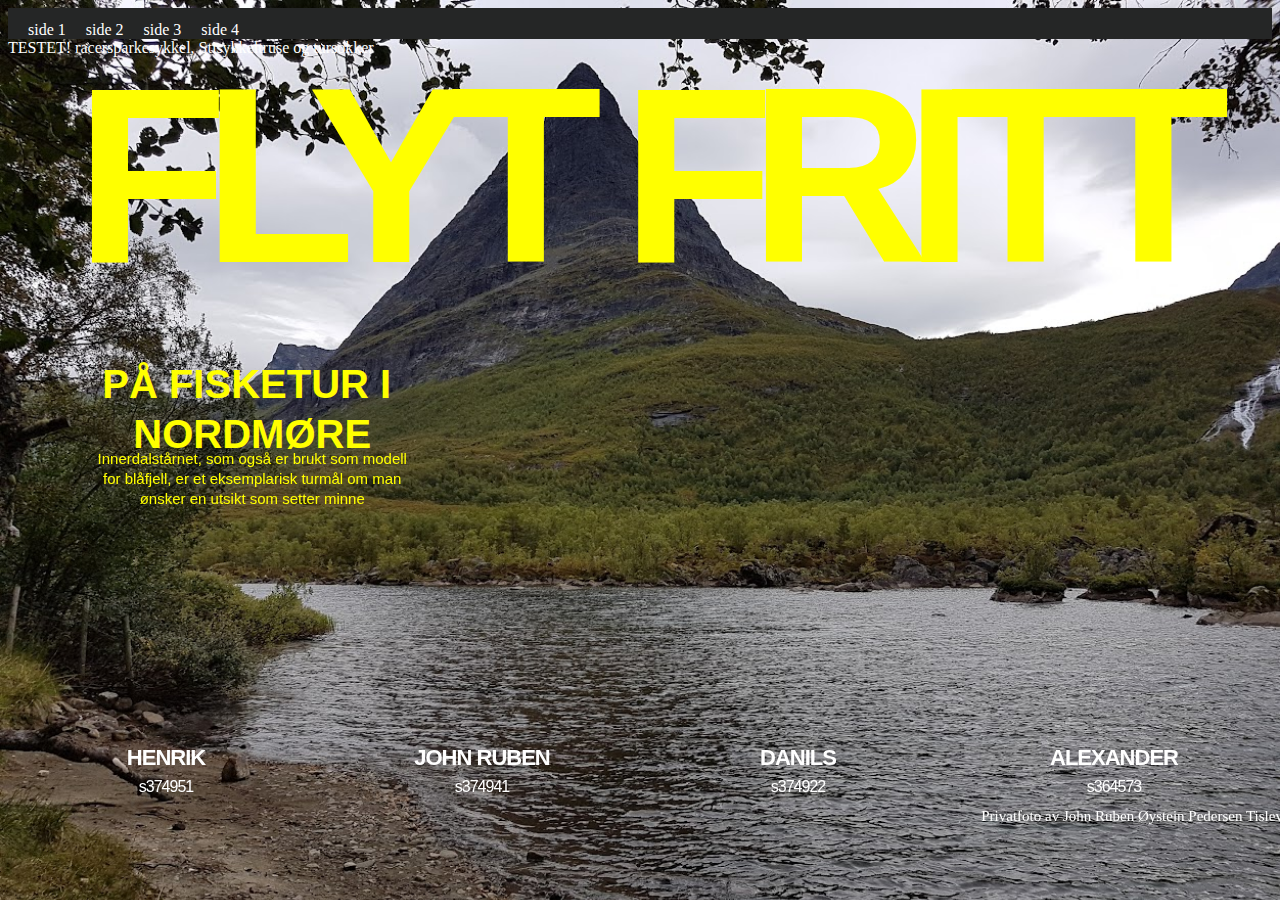
==== index.html @ 7c8b0bef "new" ====
<!DOCTYPE html>
<html lang="en">
<head>
    <meta charset="UTF-8">
    <meta http-equiv="X-UA-Compatible" content="IE=edge">
    <meta name="viewport" content="width=device-width, initial-scale=1.0">
    <title>Document</title>
    <link rel="stylesheet" href="stylesheet.css">
</head>
<body class="body1">
    <div class="navbar"> 
        <div class="navbartxt">
            <a href="index.html">side 1</a>
            <a href="side2.html">side 2</a>
            <a href="om oss.html">side 3</a>
            <a href="om oss.html">side 4</a>
        </div>
        
    </div>
<p id="txttop">TESTET! racersparkesykkel, Stisykkeltruse og tursokker</p>
<div><h1 id="tittel">FLYT FRITT</h1></div>
<div id="Side"><p><b>PÅ FISKETUR I NORDMØRE</b></p>
<p id="foto">
    Innerdalstårnet, som også er brukt som modell for blåfjell, er et eksemplarisk turmål om man ønsker en utsikt som setter minne
</p>
</div>

<footer class="row">
    <div class="column"><h2>HENRIK</h2><p>s374951</p></div>
    <div class="column"><h2>JOHN RUBEN</h2><p>s374941</p></div>
    <div class="column"><h2>DANILS</h2><p>s374922</p></div>
    <div class="column"><h2>ALEXANDER</h2><p>s364573</p></div>
    <p id="FT">Privatfoto av John Ruben Øystein Pedersen Tislevoll</p>
</footer>
</body>

</html>
---- stylesheet.css ----
* {
    box-sizing: border-box;
}

.body1{
    background-image: url('bilder/fjell.jpg');
    background-repeat: no-repeat;
    background-size: cover;
}
.body2 {
    font-family: Arial, Helvetica, sans-serif;
    margin: 0;
    background-color: #fefbea;
}
.navbar {
    overflow: hidden;
    background-color: #252626;
    position: sticky;
    width: 100%;
    top: 0;
    margin: 0%;
  }
 
  .navbar a {
    float: left;
    display: block;
    color: white;
    text-align: center;
    padding-left: 10px;
    text-decoration: none;
    margin: 0%;
  }
 
  .navbartxt{
   float: left;
    display: block;
    color: white;
    text-align: center;
    text-decoration: none;
    padding-top: 13px;
    margin: 0%;
  }
 
  .navbartxt a{
   padding-left: 20px;
  }
 
  .navbar a.right {
    float: none;
  }
 
  .navbar a:hover {
    background-color: #252626;
    color: black;
  }
#tittel{
    font-size: 250px;
    color: yellow;
    font-family: sans-serif, "Montserrat";
    margin: 0%;
    text-align: center;
    margin-top: -2%;
    letter-spacing: -25px;
}
#txttop{
    color: white;
    margin: 0;
}
#Side{
    width: 400px;
    height: 250px;
    border-radius: 30px;
    text-align: center;
    line-height: 50px;
    color: yellow;
    font-size: 40px;
    overflow-wrap: break-word;
    padding-left: 7%;
    font-family: sans-serif, "Montserrat";
}
#foto{
    position: relative;
    top: -20%;
    font-size: 15px;
    font-family: sans-serif;
    line-height: 20px;
}

.row {
    display: -ms-flexbox;
    display: flex;
    -ms-flex-wrap: wrap;
    flex-wrap: wrap;
}
.side-main {
    -ms-flex: 15%;
    flex: 0.5%;
    background-color: #fefbea;
}

.side {
    -ms-flex: 15%;
    flex: 0.5%;
    background-color: #fefbea;
    padding: 20px;
}

.main {
    -ms-flex: 50%;
    flex: 50%;
    background-color: #fefbea;
    padding: 20px 20px 100px 20px;
    text-align: left;
    font-size: 20px;
    line-height: 30px;
}

.sidenav2 {

    top: 319px;
    left: 10px;
    bottom: 11%;
    overflow-x: hidden;
    margin: 2px;
    font-size: 20px;
    line-height: 30px;
    height: auto;
}

footer{
    position: relative;
}
.column{
    float: left;
    width: 25%;
    color: white;
    margin-top: 10%;
    line-height: 10px;
    text-align: center;
    font-family: sans-serif, "Montserrat";
    letter-spacing: -1px;
}
.column2{
    float: left;
    width: 25%;
    color: white;
    margin-top: 10%;
    line-height: 10px;
    text-align: center;
    font-family: sans-serif, "Montserrat";
    letter-spacing: -1px;
}
h2{
    font-size: 22px;
    font-family: sans-serif, "Montserrat";
}

#ns {
    position: absolute;
    left: 1%;
    top: 20%;
    color: aqua;
    font-size: 20px;
}

#fs{
    position: relative;
    left: 0;
    color: black;
    font-size: 20px;
}

#FT{
    position: relative;
    left: 77%;
    margin: 0;
    color: white;
    font-size: 15px;
}
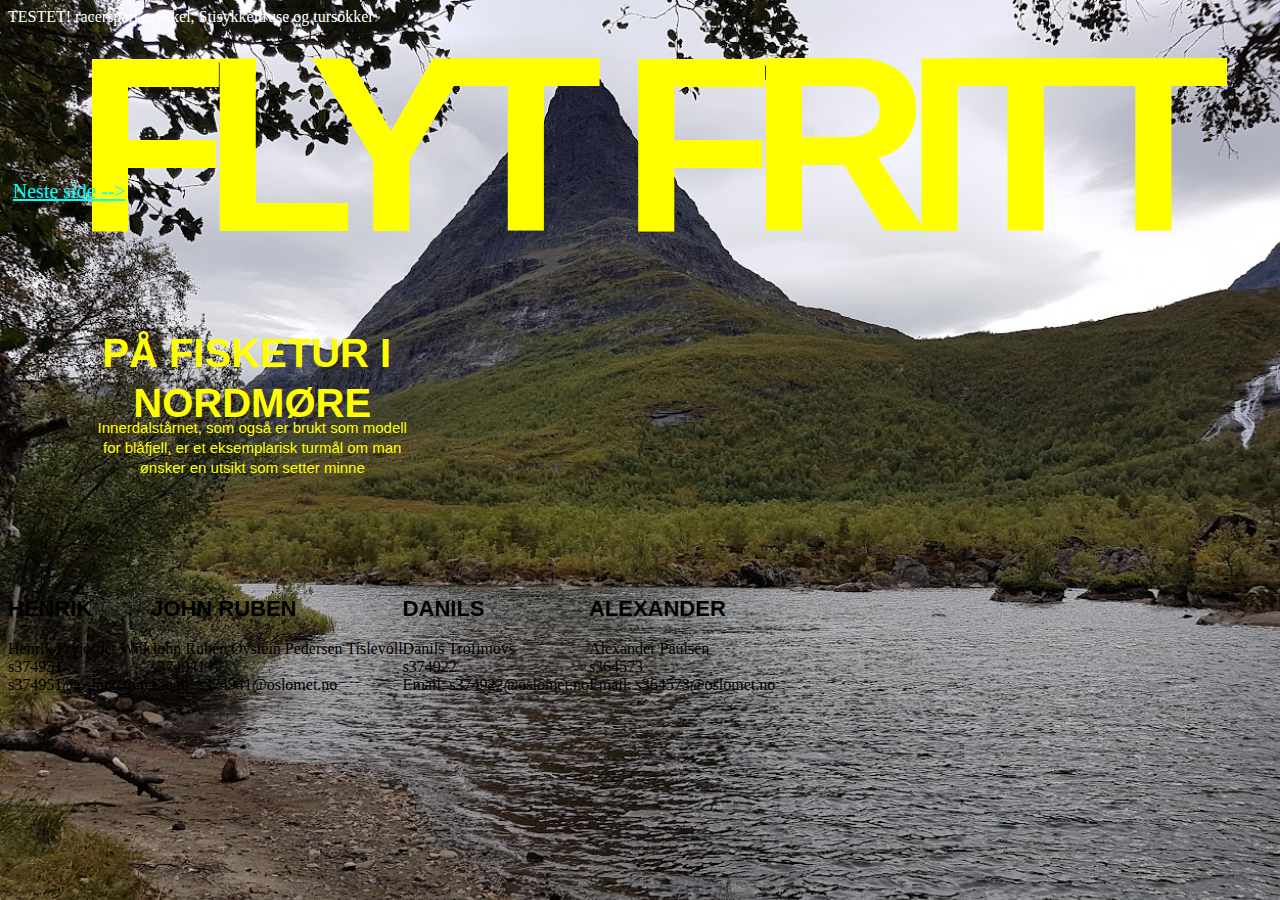
==== commit 6e258a09: "Enda mer tekst" ====
--- a/index.html
+++ b/index.html
@@ -8,15 +8,6 @@
     <link rel="stylesheet" href="stylesheet.css">
 </head>
 <body class="body1">
-    <div class="navbar"> 
-        <div class="navbartxt">
-            <a href="index.html">side 1</a>
-            <a href="side2.html">side 2</a>
-            <a href="om oss.html">side 3</a>
-            <a href="om oss.html">side 4</a>
-        </div>
-        
-    </div>
 <p id="txttop">TESTET! racersparkesykkel, Stisykkeltruse og tursokker</p>
 <div><h1 id="tittel">FLYT FRITT</h1></div>
 <div id="Side"><p><b>PÅ FISKETUR I NORDMØRE</b></p>
@@ -25,11 +16,12 @@
 </p>
 </div>
 
+<a id="ns" href="side2.html">Neste side --></a>
 <footer class="row">
-    <div class="column"><h2>HENRIK</h2><p>s374951</p></div>
-    <div class="column"><h2>JOHN RUBEN</h2><p>s374941</p></div>
-    <div class="column"><h2>DANILS</h2><p>s374922</p></div>
-    <div class="column"><h2>ALEXANDER</h2><p>s364573</p></div>
+    <div class="tooltip"><h2>HENRIK</h2><p class="tooltiptext">Henrik Fryjordet Wiik<br>s374951<br>s374951@oslomet.no</p></div>
+    <div class="tooltip"><h2>JOHN RUBEN</h2><p class="tooltiptext">John Ruben Øystein Pedersen Tislevoll<br>s374941<br>Email: s374941@oslomet.no</p></div>
+    <div class="tooltip"><h2>DANILS</h2><p class="tooltiptext">Danils Trofimovs<br>s374922<br>Email: s374922@oslomet.no</p></div>
+    <div class="tooltip"><h2>ALEXANDER</h2><p class="tooltiptext">Alexander Paulsen<br>s364573<br>Email: s364573@oslomet.no</p></div>
     <p id="FT">Privatfoto av John Ruben Øystein Pedersen Tislevoll</p>
 </footer>
 </body>
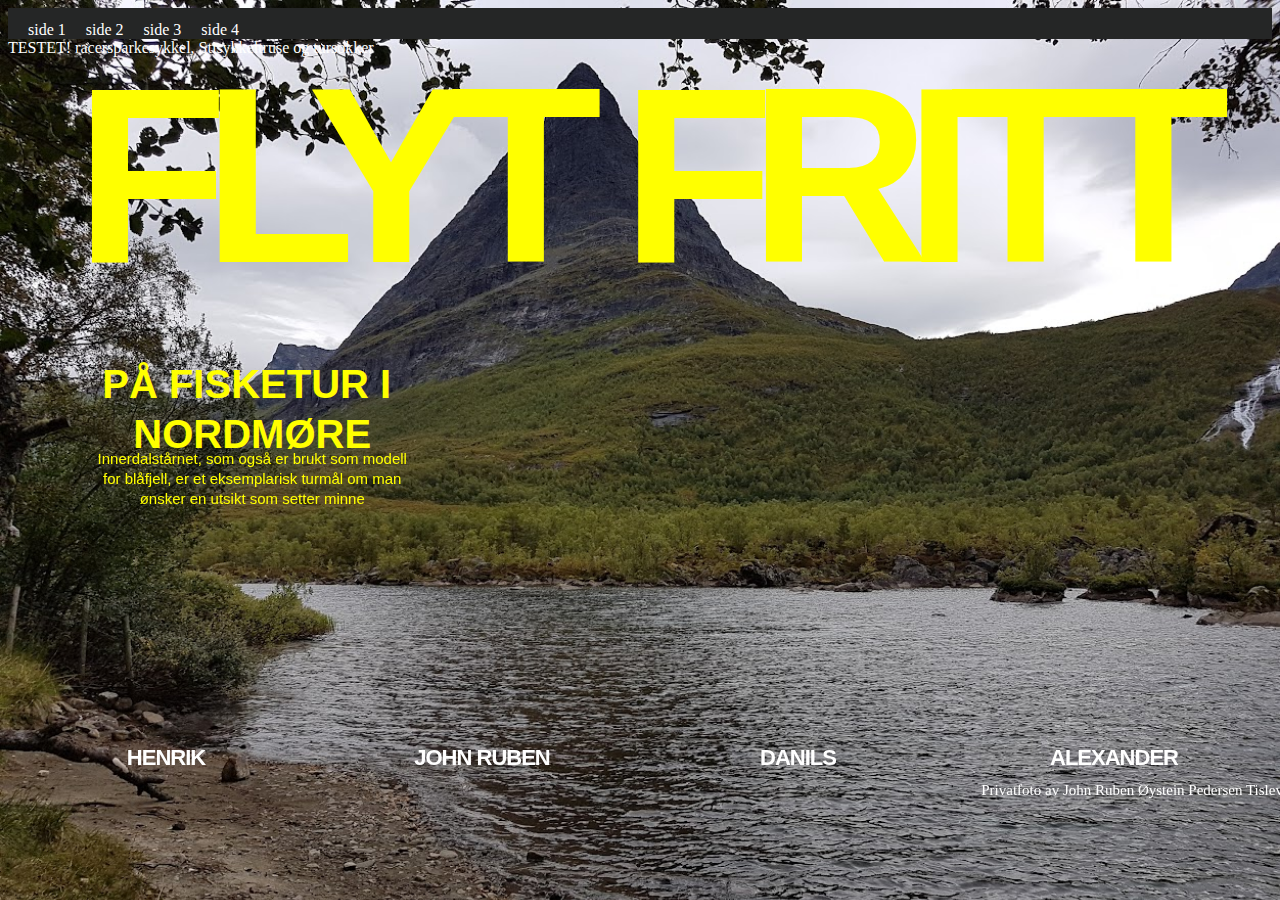
==== commit 1ef15ccc: "Merge branch 'master' into tisle" ====
--- a/index.html
+++ b/index.html
@@ -8,6 +8,15 @@
     <link rel="stylesheet" href="stylesheet.css">
 </head>
 <body class="body1">
+    <div class="navbar"> 
+        <div class="navbartxt">
+            <a href="index.html">side 1</a>
+            <a href="side2.html">side 2</a>
+            <a href="om oss.html">side 3</a>
+            <a href="om oss.html">side 4</a>
+        </div>
+        
+    </div>
 <p id="txttop">TESTET! racersparkesykkel, Stisykkeltruse og tursokker</p>
 <div><h1 id="tittel">FLYT FRITT</h1></div>
 <div id="Side"><p><b>PÅ FISKETUR I NORDMØRE</b></p>
@@ -16,7 +25,6 @@
 </p>
 </div>
 
-<a id="ns" href="side2.html">Neste side --></a>
 <footer class="row">
     <div class="tooltip"><h2>HENRIK</h2><p class="tooltiptext">Henrik Fryjordet Wiik<br>s374951<br>s374951@oslomet.no</p></div>
     <div class="tooltip"><h2>JOHN RUBEN</h2><p class="tooltiptext">John Ruben Øystein Pedersen Tislevoll<br>s374941<br>Email: s374941@oslomet.no</p></div>
--- a/stylesheet.css
+++ b/stylesheet.css
@@ -176,4 +176,35 @@
     margin: 0;
     color: white;
     font-size: 15px;
+}
+
+.tooltip {
+    position: relative;
+    display: inline-block;
+    /*float: left;*/
+    width: 25%;
+    color: white;
+    margin-top: 10%;
+    line-height: 10px;
+    text-align: center;
+    font-family: sans-serif, "Montserrat";
+    letter-spacing: -1px;        
+}
+
+.tooltip .tooltiptext {
+    visibility: hidden;
+    text-align: center;
+    position: absolute;
+    background-color: rgb(58, 55, 55);
+    width: 250px;
+    margin-left: /*Legg inn 50%av width her*/125px;
+    bottom: 75%;
+    padding: 15px;
+    border-radius: 5px;
+    line-height: 20px;
+
+}
+
+.tooltip:hover .tooltiptext{
+    visibility: visible;
 }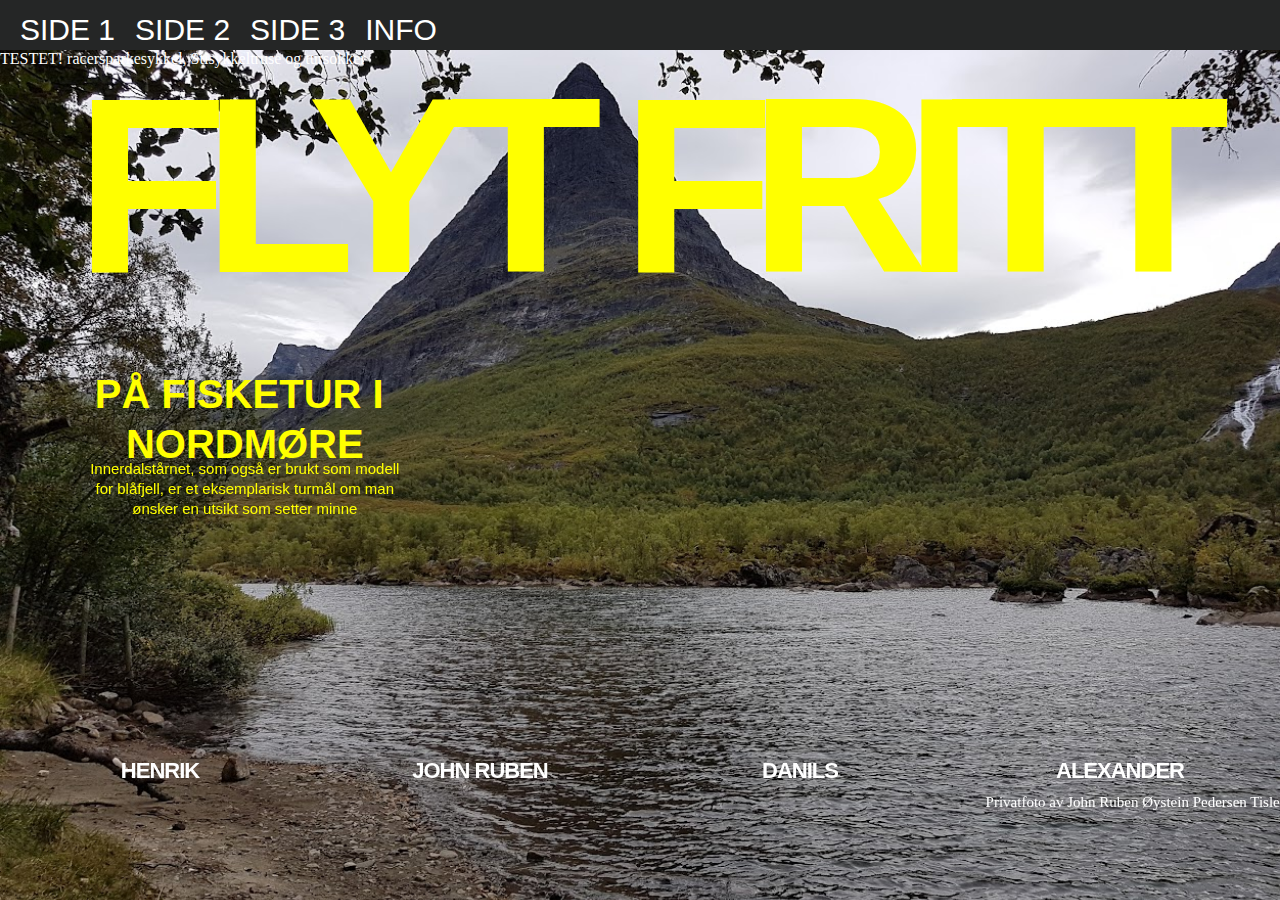
==== commit d30cdac4: "tullogtoys" ====
--- a/index.html
+++ b/index.html
@@ -10,10 +10,10 @@
 <body class="body1">
     <div class="navbar"> 
         <div class="navbartxt">
-            <a href="index.html">side 1</a>
-            <a href="side2.html">side 2</a>
-            <a href="om oss.html">side 3</a>
-            <a href="om oss.html">side 4</a>
+            <a href="index.html">SIDE 1</a>
+            <a href="side2.html">SIDE 2</a>
+            <a href="om oss.html">SIDE 3</a>
+            <a href="om oss.html">INFO</a>
         </div>
         
     </div>
--- a/stylesheet.css
+++ b/stylesheet.css
@@ -6,6 +6,7 @@
     background-image: url('bilder/fjell.jpg');
     background-repeat: no-repeat;
     background-size: cover;
+    margin: 0px;
 }
 .body2 {
     font-family: Arial, Helvetica, sans-serif;
@@ -19,6 +20,7 @@
     width: 100%;
     top: 0;
     margin: 0%;
+    height: 50px;
   }
  
   .navbar a {
@@ -29,6 +31,7 @@
     padding-left: 10px;
     text-decoration: none;
     margin: 0%;
+    font-family:  Arial, Helvetica, sans-serif;
   }
  
   .navbartxt{
@@ -39,6 +42,7 @@
     text-decoration: none;
     padding-top: 13px;
     margin: 0%;
+    font-size: 30px;
   }
  
   .navbartxt a{
@@ -155,6 +159,12 @@
     font-family: sans-serif, "Montserrat";
 }
 
+h3{
+    font-size: 22px;
+    font-family: sans-serif, "Montserrat";
+    color: black;
+}
+
 #ns {
     position: absolute;
     left: 1%;
@@ -178,6 +188,7 @@
     font-size: 15px;
 }
 
+/*tooltip hentet og endret fra w3school*/
 .tooltip {
     position: relative;
     display: inline-block;
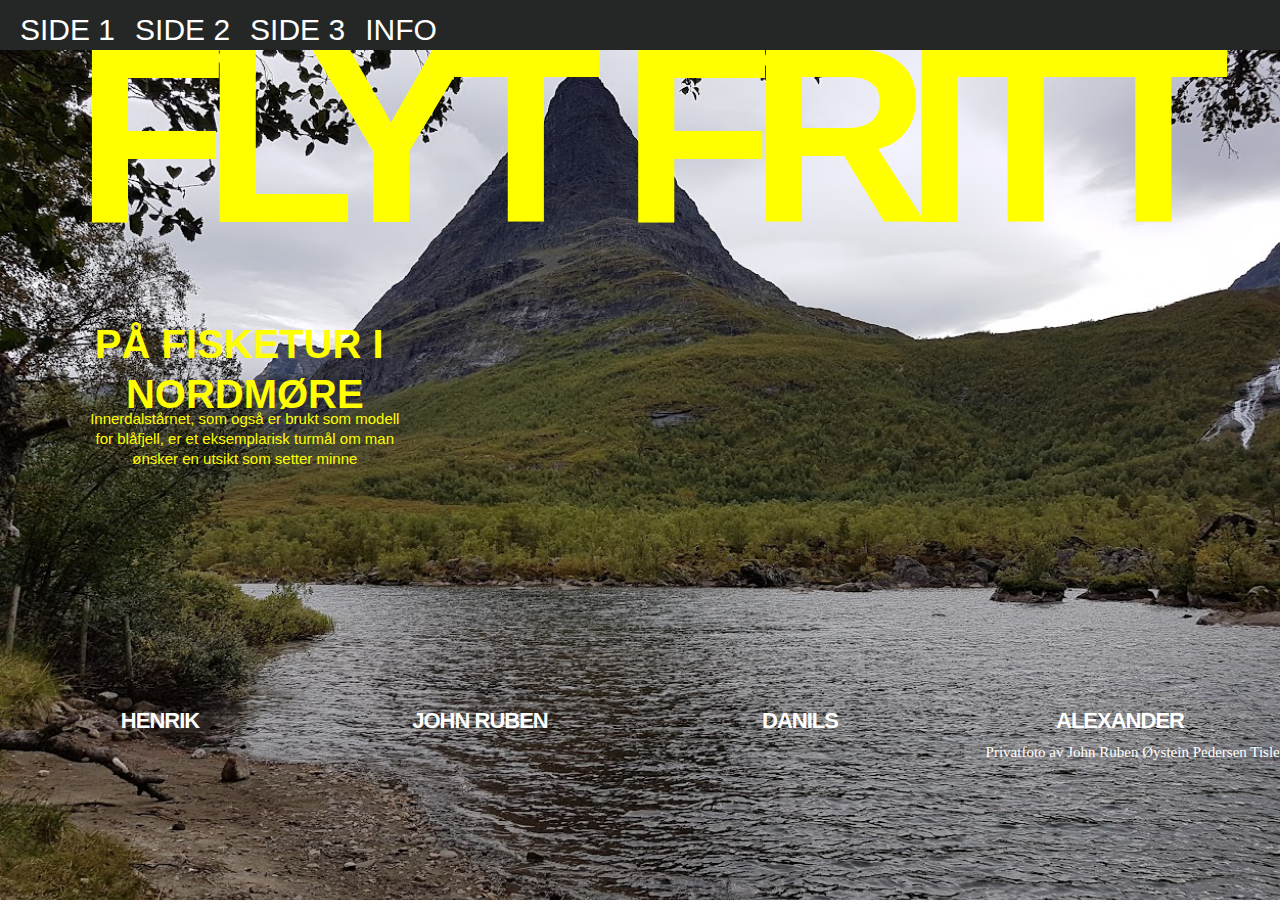
==== commit 94dc0f79: "sidetull" ====
--- a/index.html
+++ b/index.html
@@ -12,7 +12,7 @@
         <div class="navbartxt">
             <a href="index.html">SIDE 1</a>
             <a href="side2.html">SIDE 2</a>
-            <a href="om oss.html">SIDE 3</a>
+            <a href="side3.html">SIDE 3</a>
             <a href="om oss.html">INFO</a>
         </div>
         
--- a/stylesheet.css
+++ b/stylesheet.css
@@ -10,13 +10,13 @@
 }
 .body2 {
     font-family: Arial, Helvetica, sans-serif;
-    margin: 0;
+    margin:60px 0 40px 0;
     background-color: #fefbea;
 }
 .navbar {
     overflow: hidden;
     background-color: #252626;
-    position: sticky;
+    position: fixed;
     width: 100%;
     top: 0;
     margin: 0%;
@@ -137,19 +137,9 @@
 .column{
     float: left;
     width: 25%;
-    color: white;
+    color: black;
     margin-top: 10%;
-    line-height: 10px;
-    text-align: center;
-    font-family: sans-serif, "Montserrat";
-    letter-spacing: -1px;
-}
-.column2{
-    float: left;
-    width: 25%;
-    color: white;
-    margin-top: 10%;
-    line-height: 10px;
+    line-height: 20px;
     text-align: center;
     font-family: sans-serif, "Montserrat";
     letter-spacing: -1px;
@@ -207,8 +197,8 @@
     text-align: center;
     position: absolute;
     background-color: rgb(58, 55, 55);
-    width: 250px;
-    margin-left: /*Legg inn 50%av width her*/125px;
+    width: 50%;
+    margin-left: /*Legg inn 50%av width her*/25%;
     bottom: 75%;
     padding: 15px;
     border-radius: 5px;
@@ -218,4 +208,12 @@
 
 .tooltip:hover .tooltiptext{
     visibility: visible;
+}
+.profilbilde{
+    width: 50%;
+}
+.footer{
+    width: 100%;
+    height: 10%;
+    background-color: #252626;
 }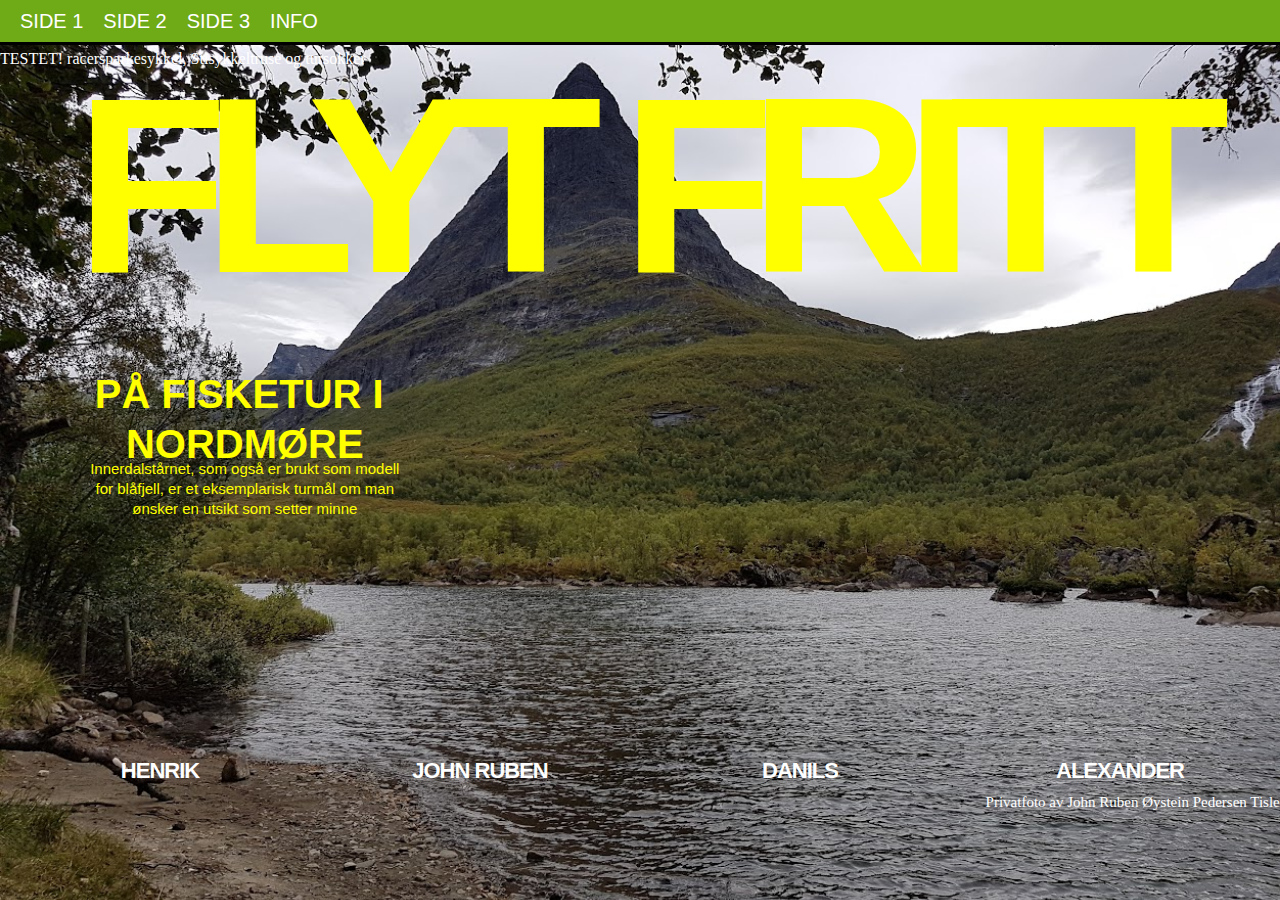
==== commit 7d8a6f5e: "design1" ====
--- a/index.html
+++ b/index.html
@@ -7,16 +7,19 @@
     <title>Document</title>
     <link rel="stylesheet" href="stylesheet.css">
 </head>
-<body class="body1">
+<header style="margin-bottom: 50px;">
     <div class="navbar"> 
         <div class="navbartxt">
-            <a href="index.html">SIDE 1</a>
+            <a>SIDE 1</a>
             <a href="side2.html">SIDE 2</a>
             <a href="side3.html">SIDE 3</a>
-            <a href="om oss.html">INFO</a>
+            <a href="omoss.html">INFO</a>
         </div>
-        
     </div>
+   
+</header>
+<body class="body1">
+    
 <p id="txttop">TESTET! racersparkesykkel, Stisykkeltruse og tursokker</p>
 <div><h1 id="tittel">FLYT FRITT</h1></div>
 <div id="Side"><p><b>PÅ FISKETUR I NORDMØRE</b></p>
@@ -26,10 +29,10 @@
 </div>
 
 <footer class="row">
-    <div class="tooltip"><h2>HENRIK</h2><p class="tooltiptext">Henrik Fryjordet Wiik<br>s374951<br>s374951@oslomet.no</p></div>
-    <div class="tooltip"><h2>JOHN RUBEN</h2><p class="tooltiptext">John Ruben Øystein Pedersen Tislevoll<br>s374941<br>Email: s374941@oslomet.no</p></div>
-    <div class="tooltip"><h2>DANILS</h2><p class="tooltiptext">Danils Trofimovs<br>s374922<br>Email: s374922@oslomet.no</p></div>
-    <div class="tooltip"><h2>ALEXANDER</h2><p class="tooltiptext">Alexander Paulsen<br>s364573<br>Email: s364573@oslomet.no</p></div>
+    <div class="tooltip"><a href="omoss.html" class="Link"><h2>HENRIK</h2></a><p class="tooltiptext">Henrik Fryjordet Wiik<br>s374951<br>s374951@oslomet.no</p></div>
+    <div class="tooltip"><a href="omoss.html" class="Link"><h2>JOHN RUBEN</h2></a><p class="tooltiptext">John Ruben Øystein Pedersen Tislevoll<br>s374941<br>Email: s374941@oslomet.no</p></div>
+    <div class="tooltip"><a href="omoss.html" class="Link"><h2>DANILS</h2></a><p class="tooltiptext">Danils Trofimovs<br>s374922<br>Email: s374922@oslomet.no</p></div>
+    <div class="tooltip"><a href="omoss.html" class="Link"><h2>ALEXANDER</h2></a><p class="tooltiptext">Alexander Paulsen<br>s364573<br>Email: s364573@oslomet.no</p></div>
     <p id="FT">Privatfoto av John Ruben Øystein Pedersen Tislevoll</p>
 </footer>
 </body>
--- a/stylesheet.css
+++ b/stylesheet.css
@@ -11,18 +11,19 @@
 .body2 {
     font-family: Arial, Helvetica, sans-serif;
     margin:60px 0 40px 0;
-    background-color: #fefbea;
+    background-color: #f5f0de;
 }
 .navbar {
     overflow: hidden;
-    background-color: #252626;
+    background-color: #6faa17;
     position: fixed;
     width: 100%;
     top: 0;
     margin: 0%;
-    height: 50px;
-  }
- 
+    height: 45px;
+    border-style: hidden hidden solid hidden;
+  }
+
   .navbar a {
     float: left;
     display: block;
@@ -35,14 +36,14 @@
   }
  
   .navbartxt{
-   float: left;
+    float: left;
     display: block;
     color: white;
     text-align: center;
     text-decoration: none;
-    padding-top: 13px;
-    margin: 0%;
-    font-size: 30px;
+    padding-top: 10px;
+    margin: 0%;
+    font-size: 20px;
   }
  
   .navbartxt a{
@@ -54,8 +55,17 @@
   }
  
   .navbar a:hover {
-    background-color: #252626;
-    color: black;
+    color: black;
+  }
+  .InfoB {
+    overflow: hidden;
+    background-color: #6faa17;
+    position: fixed;
+    width: 100%;
+    bottom: 0;
+    margin: 0%;
+    height: 50px;
+    border-style: solid hidden hidden hidden;
   }
 #tittel{
     font-size: 250px;
@@ -216,4 +226,14 @@
     width: 100%;
     height: 10%;
     background-color: #252626;
+}
+.Link{
+    color: white;
+    text-decoration: none;
+    background-color: none;
+}
+.Link2{
+    color: black;
+    text-decoration: none;
+    background-color: none;
 }